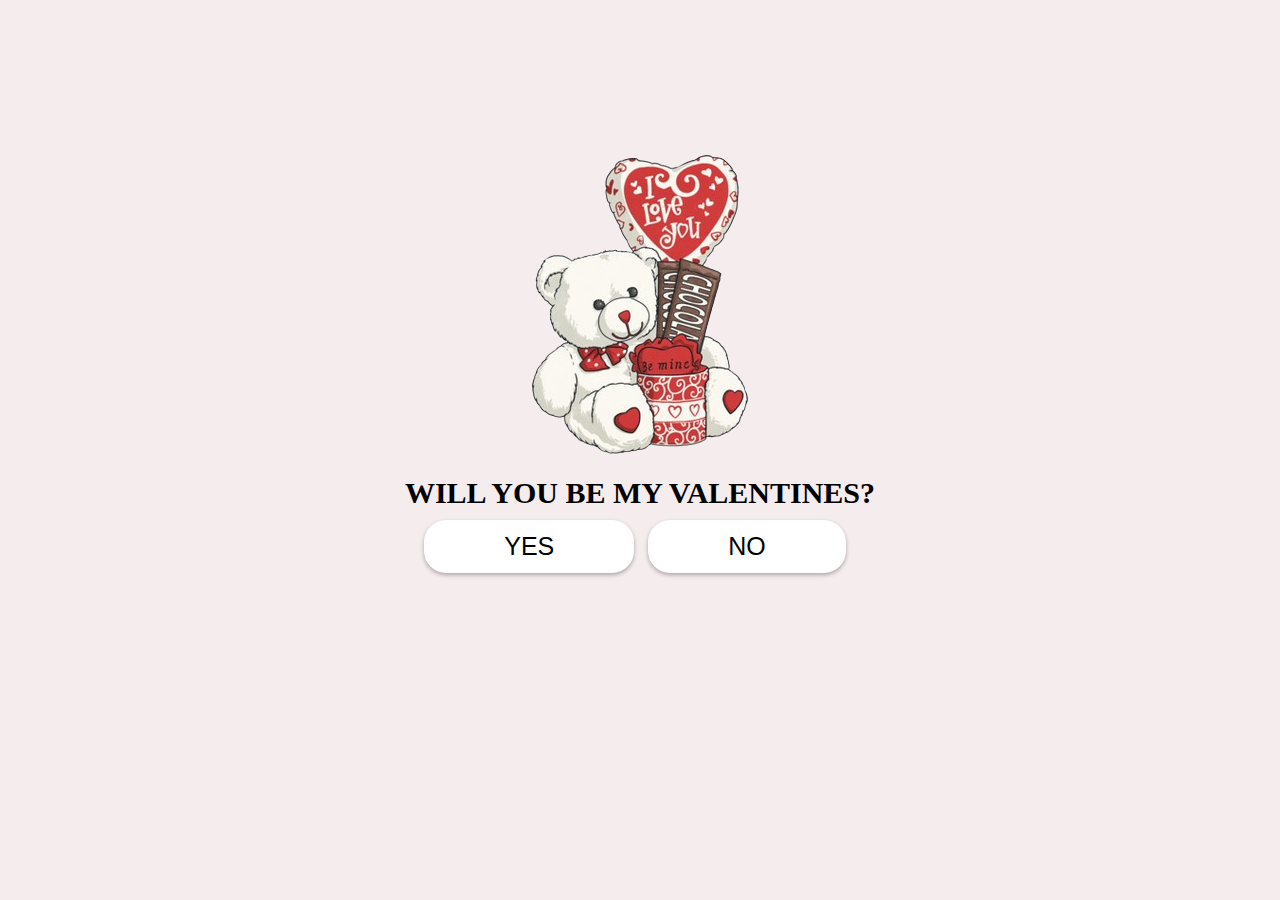
==== index.html @ 54e70d01 "Initial commit" ====
<!DOCTYPE html>
<html lang="en">
<head>
    <meta charset="UTF-8">
    <meta name="viewport" content="width=device-width, initial-scale=1.0">
    <title>Valentines App</title>
    <link rel="stylesheet" href="styles.css">
</head>
<body>
    <div class="container">
        <img src="memes/Valentines-Gifts.png">
        <h2>WILL YOU BE MY VALENTINES?</h2>
        <div>
            <button id="yes-btn">YES</button>
            <button id="no-btn">NO</button>
        </div>
    </div>

    <script>
        let yesBtn = document.getElementById("yes-btn");
        let noBtn = document.getElementById("no-btn");

        yesBtn.addEventListener("click", function() {
            let videoUrls = [
                "memes/video.mov",
                "memes/video1.mov",
                "memes/video2.mov",
                "memes/video3.mov",
                "memes/video4.mov",
                "memes/video5.mov",
                "memes/video6.mov",
                "memes/video7.mov",
                "memes/video8.mov",
                "memes/video9.mov",
                "memes/video10.mov",
                "memes/video11.mov",
                "memes/video12.mov",
            ];

            let randomIndex = Math.floor(Math.random() * videoUrls.length);
            let randomVideoUrl = videoUrls[randomIndex];

            // Redirect to video.html with video URL as query parameter
            window.location.href = "video.html?videoUrl=" + encodeURIComponent(randomVideoUrl);
        });

        // You can handle the "No" button action here if needed
        noBtn.addEventListener("click", function() {
            // Handle the "No" button click action here if needed
        });
    </script>
</body>
</html>
---- styles.css ----
* {
    margin: 0;
    padding: 0;
    box-sizing: border-box;
}

body {
    width: 100%;
    height: 100vh;
    background-color: #F5ECEE;
}

.container {
    position: absolute;
    top: 40%;
    left: 50%;
    transform: translate(-50%, -50%);
    text-align: center;
}

.container img {
    margin-bottom: 10px;
}

.container h2 {
    font-size: 30px;
    margin-bottom: 10px;
}

button {
    background: white;
    padding: 12px 80px;
    font-size: 25px;
    border: none;
    border-radius: 22px;
    margin-right: 10px;
    box-shadow: 0px 2px 4px rgba(0, 0, 0, 0.3);
    transition: 0.3 ease;
    cursor: pointer;
}

button:hover {
    background-color: rgb(246, 246, 246);
}

video {
    margin-top: 10px;
    width: 500px;
}


@media (max-width: 700px) {
    .container {
        top: 50%;
        left: 50%;
    }
    .container img {
        width: 500px;
    }

    .container h2 {
        font-size: 20px;
    }

    button {
        font-size: 15px;
        padding: 8px 50px;
    }

    video {
        margin-top: 10px;
        width: 300px;
    }

}
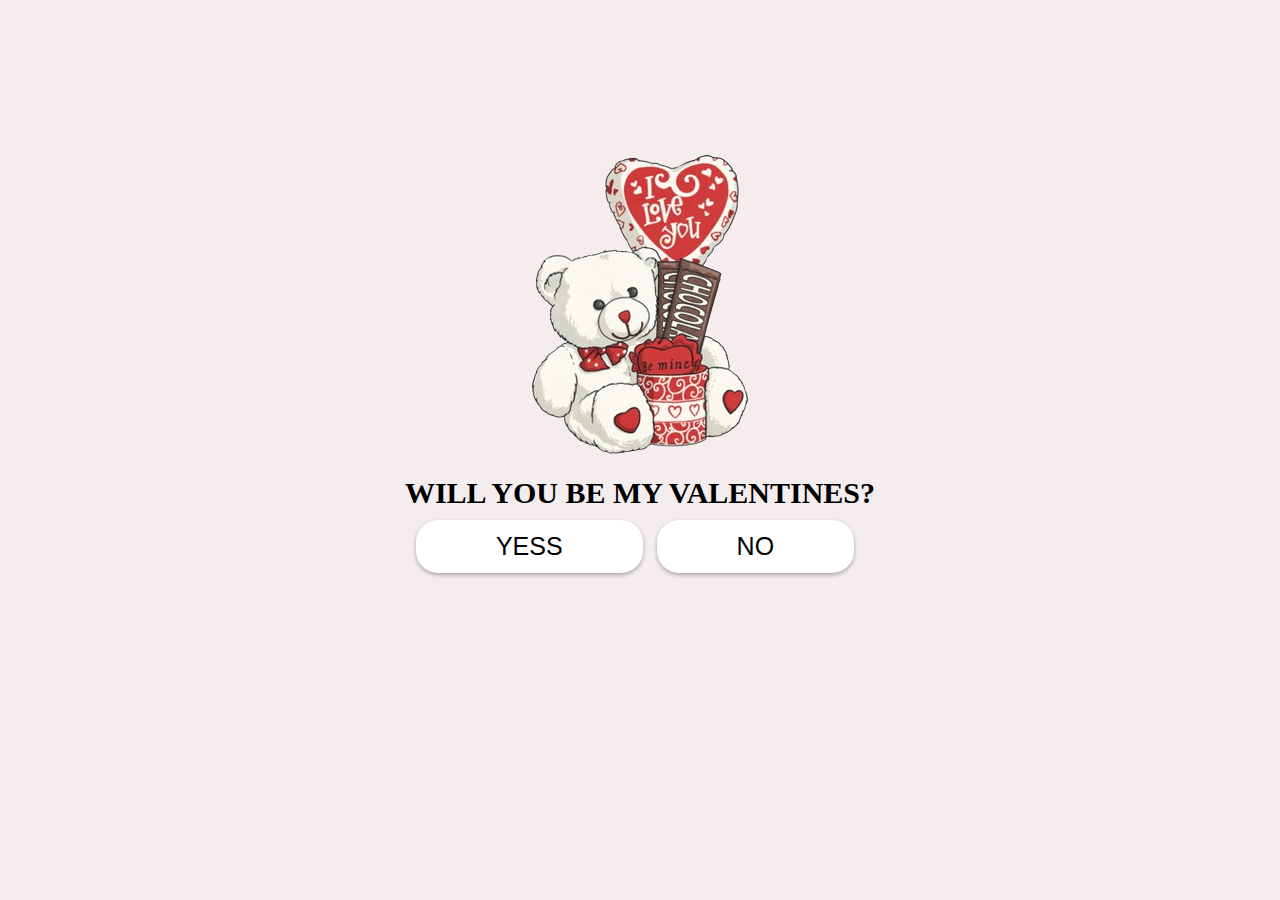
==== commit 4b4b346c: "updated the app" ====
--- a/index.html
+++ b/index.html
@@ -11,7 +11,7 @@
         <img src="memes/Valentines-Gifts.png">
         <h2>WILL YOU BE MY VALENTINES?</h2>
         <div>
-            <button id="yes-btn">YES</button>
+            <button id="yes-btn">YESS</button>
             <button id="no-btn">NO</button>
         </div>
     </div>
